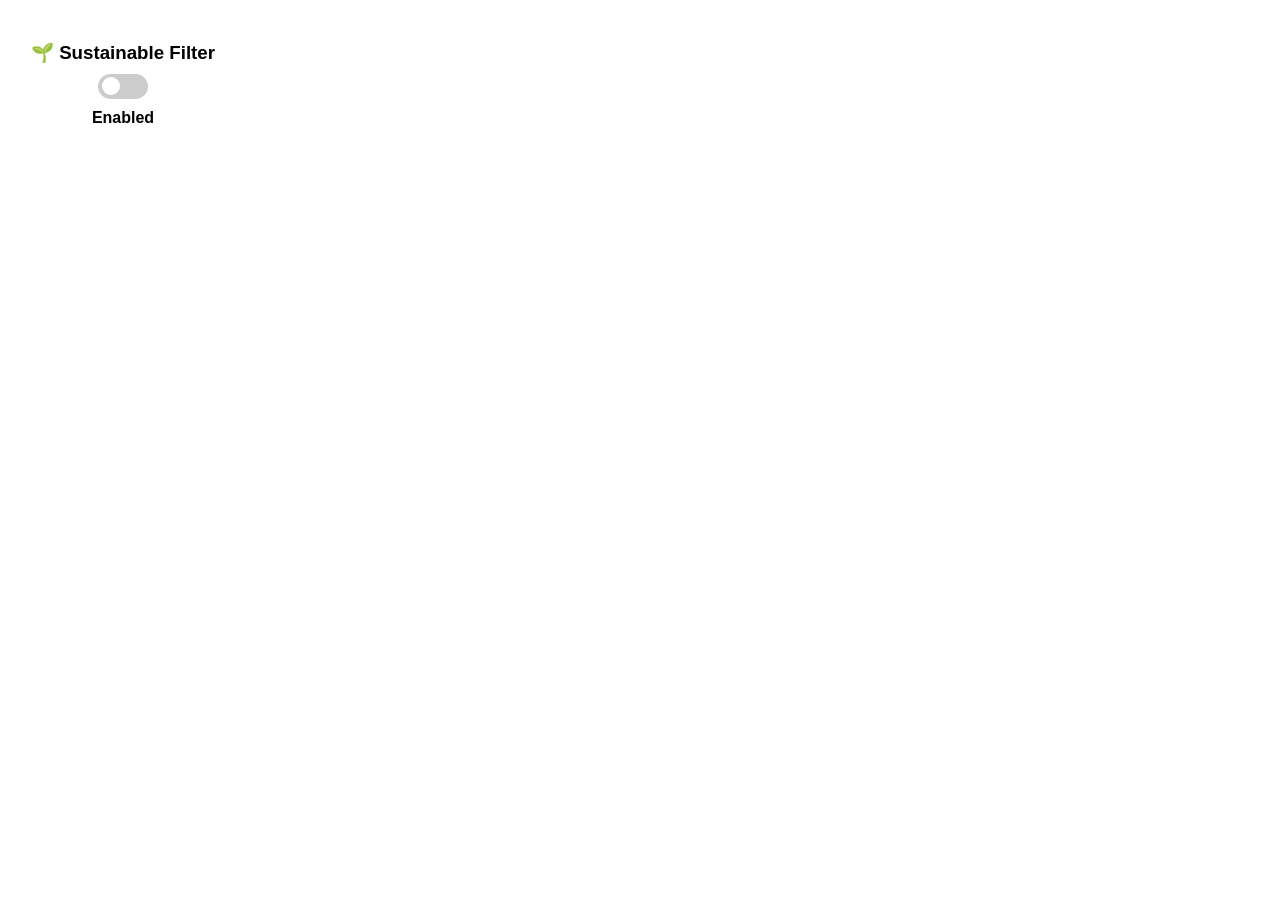
==== chrome-extension/popup.html @ a056246c "made the necessary files for popup" ====
<!DOCTYPE html>
<html>
<head>
  <meta charset="UTF-8" />
  <title>Sustainable Filter</title>
  <link rel="stylesheet" href="popup.css" />
</head>
<body>
  <h3>🌱 Sustainable Filter</h3>

  <label class="switch">
    <input type="checkbox" id="toggle">
    <span class="slider"></span>
  </label>

  <p id="status">Enabled</p>

  <script src="popup.js"></script>
</body>
</html>
---- chrome-extension/popup.css ----
body {
  font-family: Arial, sans-serif;
  width: 200px;
  text-align: center;
  padding: 15px;
}

h3 {
  margin-bottom: 10px;
}

.switch {
  position: relative;
  display: inline-block;
  width: 50px;
  height: 25px;
}

.switch input {
  opacity: 0;
  width: 0;
  height: 0;
}

.slider {
  position: absolute;
  cursor: pointer;
  background-color: #ccc;
  border-radius: 25px;
  top: 0;
  left: 0;
  right: 0;
  bottom: 0;
  transition: 0.3s;
}

.slider:before {
  position: absolute;
  content: "";
  height: 18px;
  width: 18px;
  left: 4px;
  bottom: 3.5px;
  background-color: white;
  border-radius: 50%;
  transition: 0.3s;
}

input:checked + .slider {
  background-color: #4CAF50;
}

input:checked + .slider:before {
  transform: translateX(24px);
}

#status {
  margin-top: 10px;
  font-weight: bold;
}
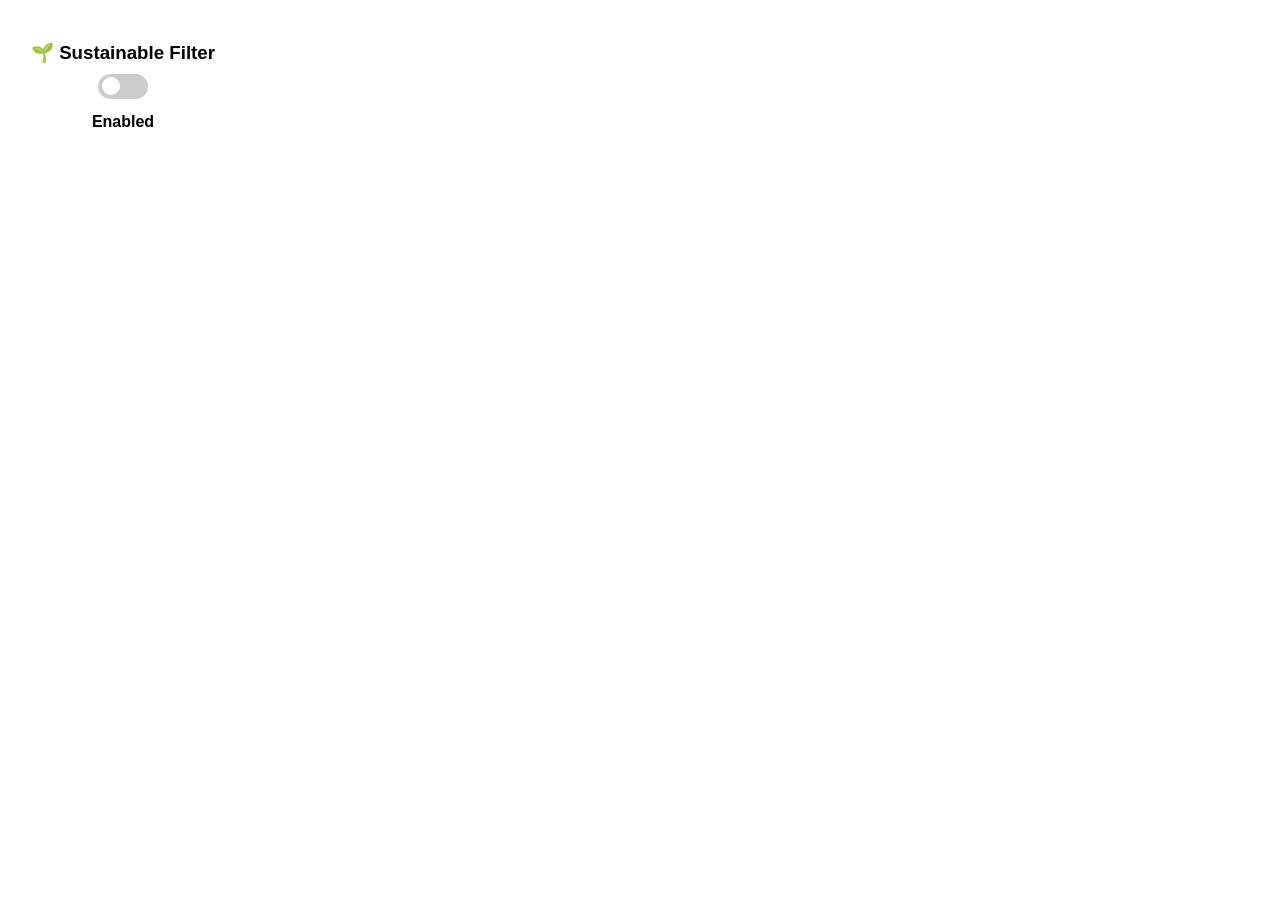
==== commit 010d45ca: "made cahnges" ====
--- a/chrome-extension/popup.html
+++ b/chrome-extension/popup.html
@@ -1,9 +1,9 @@
 <!DOCTYPE html>
 <html>
 <head>
-  <meta charset="UTF-8" />
+  <meta charset="UTF-8">
   <title>Sustainable Filter</title>
-  <link rel="stylesheet" href="popup.css" />
+  <link rel="stylesheet" href="popup.css">
 </head>
 <body>
   <h3>🌱 Sustainable Filter</h3>
@@ -18,3 +18,4 @@
   <script src="popup.js"></script>
 </body>
 </html>
+
--- a/chrome-extension/popup.css
+++ b/chrome-extension/popup.css
@@ -17,9 +17,7 @@
 }
 
 .switch input {
-  opacity: 0;
-  width: 0;
-  height: 0;
+  display: none;
 }
 
 .slider {
@@ -35,8 +33,8 @@
 }
 
 .slider:before {
+  content: "";
   position: absolute;
-  content: "";
   height: 18px;
   width: 18px;
   left: 4px;
@@ -58,3 +56,4 @@
   margin-top: 10px;
   font-weight: bold;
 }
+
